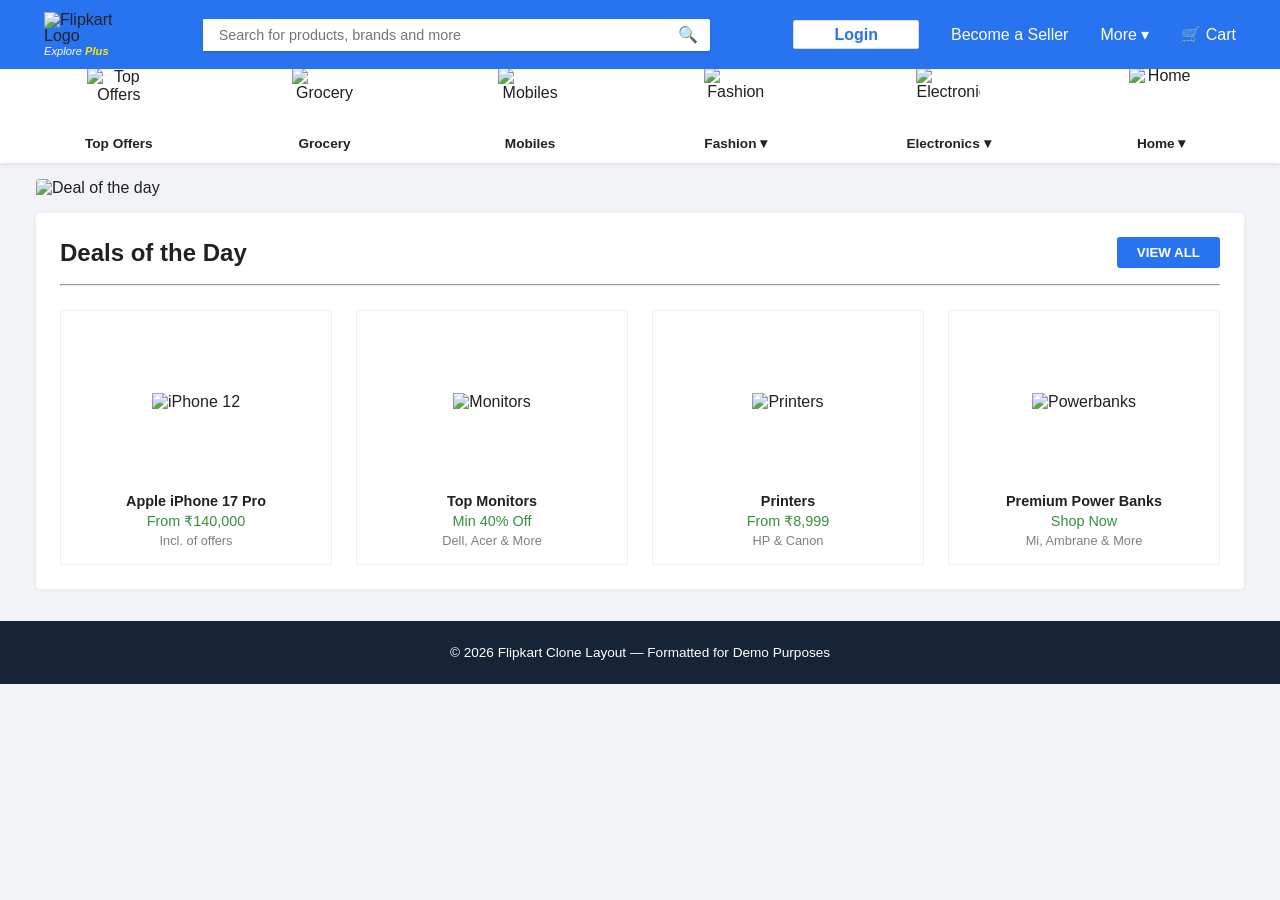
==== index.html @ 4e275f4f "Add Project Files" ====
<!DOCTYPE html>
<html lang="en">
<head>
    <meta charset="UTF-8">
    <meta name="viewport" content="width=device-width, initial-scale=1.0">
    <title>Flipkart Clone</title>
    <link rel="stylesheet" href="style.css">
</head>
<body>

    <header class="navbar">
        <div class="nav-container">
            <div class="brand-toggle">
                <div class="hamburger" id="hamburger">
                    <span class="bar"></span>
                    <span class="bar"></span>
                    <span class="bar"></span>
                </div>
                <div class="logo">
                    <img src="https://img1a.flixcart.com/www/linchpin/fk-cp-zion/img/flipkart-plus_8d85f4.png" alt="Flipkart Logo" width="75">
                    <span class="explore-plus">Explore <span>Plus</span></span>
                </div>
            </div>

            <div class="search-container">
                <input type="text" placeholder="Search for products, brands and more" class="search-input">
                <button class="search-btn">🔍</button>
            </div>

            <div class="nav-actions" id="nav-actions">
                <button class="login-btn">Login</button>
                <a href="#" class="nav-item">Become a Seller</a>
                <a href="#" class="nav-item">More ▾</a>
                <a href="#" class="nav-item cart">🛒 Cart</a>
            </div>
        </div>
    </header>

    <section class="categories-bar">
        <div class="category-item">
            <img src="https://rukminim1.flixcart.com/flap/128/128/image/f15c02bfeb02d15d.png" alt="Top Offers">
            <span>Top Offers</span>
        </div>
        <div class="category-item">
            <img src="https://ootymaligai.com/wp-content/uploads/2020/10/grocery-350x350.png" alt="Grocery">
            <span>Grocery</span>
        </div>
        <div class="category-item">
            <img src="https://rukminim2.flixcart.com/image/1536/1536/xif0q/mobile/x/7/t/-enriched-transparent-original-imahgqnz4hjyk6fh.png?q=90" alt="Mobiles">
            <span>Mobiles</span>
        </div>
        <div class="category-item">
            <img src="https://rukminim1.flixcart.com/flap/128/128/image/82b3ca5fb2301045.png" alt="Fashion">
            <span>Fashion ▾</span>
        </div>
        <div class="category-item">
            <img src="https://rukminim1.flixcart.com/flap/128/128/image/69c6589653afdb9a.png" alt="Electronics">
            <span>Electronics ▾</span>
        </div>
        <div class="category-item">
            <img src="https://www.domesticappliances.philips.co.in/cdn/shop/files/NEWFC9352_01_1_78044d91-89f1-48e8-8097-39a422f800c5.png?v=1756195748&width=600" alt="Home">
            <span>Home ▾</span>
        </div>
    </section>

    <main class="main-content">
        
        <div class="promo-banner">
            <img src="https://rukminim1.flixcart.com/flap/1688/280/image/75a64152a140d7c3.jpg" alt="Deal of the day" class="banner-img">
        </div>

        <section class="deals-section">
            <div class="deals-header">
                <h2>Deals of the Day</h2>
                <button class="view-all-btn">VIEW ALL</button>
            </div>
            <hr>
            
            <div class="product-grid">
                <div class="product-card">
                    <div class="img-wrapper">
                        <img src="https://store.storeimages.cdn-apple.com/1/as-images.apple.com/is/iphone-17-pro-finish-select-202509-6-3inch-cosmicorange?wid=5120&hei=2880&fmt=webp&qlt=90&.v=[base64]&traceId=1" alt="iPhone 12">
                    </div>
                    <p class="product-title">Apple iPhone 17 Pro</p>
                    <p class="product-discount">From ₹140,000</p>
                    <p class="product-tag">Incl. of offers</p>
                </div>
                <div class="product-card">
                    <div class="img-wrapper">
                        <img src="https://rukminim2.flixcart.com/image/1536/1536/xif0q/monitor/v/n/s/zeb-ea22-fhd-led-full-hd-22-2024-zeb-ea22-fhd-led-zebronics-original-imahkhk3xzbdsgdn.jpeg?q=90" alt="Monitors">
                    </div>
                    <p class="product-title">Top Monitors</p>
                    <p class="product-discount">Min 40% Off</p>
                    <p class="product-tag">Dell, Acer & More</p>
                </div>
                <div class="product-card">
                    <div class="img-wrapper">
                        <img src="https://static1.industrybuying.com/products/it-electronics/printers/multifunction-printers/ITE.PRI.35947925_1668218148407.webp" alt="Printers">
                    </div>
                    <p class="product-title">Printers</p>
                    <p class="product-discount">From ₹8,999</p>
                    <p class="product-tag">HP & Canon</p>
                </div>
                <div class="product-card">
                    <div class="img-wrapper">
                        <img src="https://images.dailyobjects.com/marche/product-images/1809/loop-qi2-certified-magsafe-compatible-aluminium-power-bank-10000-mah-titanium-images/Titanium-DailyObjects-Loop-MagSafe-Qi2-Battery-Pack-10000.png?tr=cm-pad_resize,v-3?tr=cm-pad_resize,v-3,q-auto,f-auto,w-760,h-616,dpr-2" alt="Powerbanks">
                    </div>
                    <p class="product-title">Premium Power Banks</p>
                    <p class="product-discount">Shop Now</p>
                    <p class="product-tag">Mi, Ambrane & More</p>
                </div>
            </div>
        </section>
    </main>

    <footer>
        <p>© 2026 Flipkart Clone Layout — Formatted for Demo Purposes</p>
    </footer>

    <script src="script.js"></script>
</body>
</html>
---- style.css ----
/* --- Global Resets & Theme Colors --- */
:root {
    --flipkart-blue: #2874f0;
    --flipkart-yellow: #ffe500;
    --bg-gray: #f1f3f6;
    --text-dark: #212121;
}

* {
    margin: 0;
    padding: 0;
    box-sizing: border-box;
    font-family: Roboto, Arial, sans-serif;
}

body {
    background-color: var(--bg-gray);
    color: var(--text-dark);
}

/* --- Header / Navbar Styling --- */
.navbar {
    background-color: var(--flipkart-blue);
    position: fixed;
    top: 0;
    width: 100%;
    z-index: 1000;
    padding: 0.75rem 0;
}

.nav-container {
    max-width: 1240px;
    margin: 0 auto;
    display: flex;
    align-items: center;
    justify-content: space-between;
    padding: 0 1.5rem;
}

.brand-toggle {
    display: flex;
    align-items: center;
    gap: 1rem;
}

.logo {
    display: flex;
    flex-direction: column;
    line-height: 1;
}

.explore-plus {
    font-size: 0.7rem;
    font-style: italic;
    color: white;
    margin-top: 2px;
}

.explore-plus span {
    color: var(--flipkart-yellow);
    font-weight: bold;
}

/* Search Bar Layout */
.search-container {
    flex-grow: 0.6;
    display: flex;
    background: #fff;
    border-radius: 2px;
    box-shadow: 0 2px 4px rgba(0,0,0,0.1);
}

.search-input {
    width: 100%;
    border: none;
    outline: none;
    padding: 0.5rem 1rem;
    font-size: 0.9rem;
}

.search-btn {
    border: none;
    background: transparent;
    padding: 0 0.75rem;
    cursor: pointer;
    font-size: 1rem;
    color: var(--flipkart-blue);
}

.nav-actions {
    display: flex;
    align-items: center;
    gap: 2rem;
}

.nav-item {
    color: white;
    text-decoration: none;
    font-size: 1rem;
    font-weight: 500;
}

.login-btn {
    background-color: #ffffff;
    color: var(--flipkart-blue);
    border: 1px solid #dbdbdb;
    padding: 0.3rem 2.5rem;
    border-radius: 2px;
    font-weight: bold;
    cursor: pointer;
    font-size: 1rem;
}

/* Hamburger Setup */
.hamburger {
    display: none;
    cursor: pointer;
}

.bar {
    display: block;
    width: 22px;
    height: 2px;
    margin: 4px 0;
    background-color: white;
    transition: 0.3s ease;
}

/* --- Category Top Bar --- */
.categories-bar {
    background: white;
    display: flex;
    justify-content: space-around;
    align-items: center;
    margin-top: 55px; /* Compenses for fixed navbar */
    padding: 0.75rem 1rem;
    box-shadow: 0 1px 5px rgba(0,0,0,0.1);
    overflow-x: auto; /* Scrollable if squeezed */
}

.category-item {
    display: flex;
    flex-direction: column;
    align-items: center;
    text-align: center;
    min-width: 70px;
    cursor: pointer;
}

.category-item img {
    width: 64px;
    height: 64px;
    object-fit: contain;
    margin-bottom: 0.25rem;
}

.category-item span {
    font-size: 0.85rem;
    font-weight: bold;
}

/* --- Main Layout Grid / Sections --- */
.main-content {
    max-width: 1240px;
    margin: 1rem auto;
    padding: 0 1rem;
}

.promo-banner {
    width: 100%;
    margin-bottom: 1rem;
}

.banner-img {
    width: 100%;
    height: auto;
    border-radius: 4px;
}

/* Product Showcases Layout */
.deals-section {
    background: white;
    padding: 1.5rem;
    border-radius: 4px;
    box-shadow: 0 1px 5px rgba(0,0,0,0.05);
}

.deals-header {
    display: flex;
    justify-content: space-between;
    align-items: center;
    margin-bottom: 1rem;
}

.view-all-btn {
    background: var(--flipkart-blue);
    color: white;
    border: none;
    padding: 0.5rem 1.25rem;
    font-weight: bold;
    border-radius: 3px;
    cursor: pointer;
}

.product-grid {
    display: grid;
    grid-template-columns: repeat(auto-fit, minmax(220px, 1fr));
    gap: 1.5rem;
    padding-top: 1.5rem;
}

.product-card {
    border: 1px solid #f0f0f0;
    text-align: center;
    padding: 1rem;
    transition: transform 0.2s;
    background: #fff;
    cursor: pointer;
}

.product-card:hover {
    transform: scale(1.02);
}

.img-wrapper {
    height: 150px;
    display: flex;
    align-items: center;
    justify-content: center;
    margin-bottom: 1rem;
}

.img-wrapper img {
    max-height: 100%;
    max-width: 100%;
    object-fit: contain;
}

.product-title {
    font-weight: bold;
    font-size: 0.9rem;
    margin-bottom: 4px;
}

.product-discount {
    color: #388e3c;
    font-size: 0.9rem;
    margin-bottom: 4px;
}

.product-tag {
    color: #7f7f7f;
    font-size: 0.8rem;
}

footer {
    background-color: #172337;
    color: #fff;
    text-align: center;
    padding: 1.5rem;
    margin-top: 2rem;
    font-size: 0.85rem;
}

/* --- Responsive Media Queries Breakpoint --- */
@media (max-width: 900px) {
    .hamburger {
        display: block;
    }

    .nav-actions {
        position: fixed;
        top: 52px;
        left: -100%;
        flex-direction: column;
        background-color: var(--flipkart-blue);
        width: 70%;
        height: calc(100vh - 52px);
        padding: 2rem;
        gap: 1.5rem;
        align-items: flex-start;
        transition: left 0.3s ease;
        box-shadow: 4px 0 10px rgba(0,0,0,0.2);
    }

    .nav-actions.active {
        left: 0;
    }

    .login-btn {
        width: 100%;
        text-align: center;
    }

    .search-container {
        margin: 0 0.5rem;
        flex-grow: 1;
    }
}

@media (max-width: 600px) {
    .category-item img {
        width: 45px;
        height: 45px;
    }
    .category-item span {
        font-size: 0.75rem;
    }
    .product-grid {
        grid-template-columns: repeat(2, 1fr); /* 2 grid layouts on small phones */
        gap: 0.5rem;
    }
}
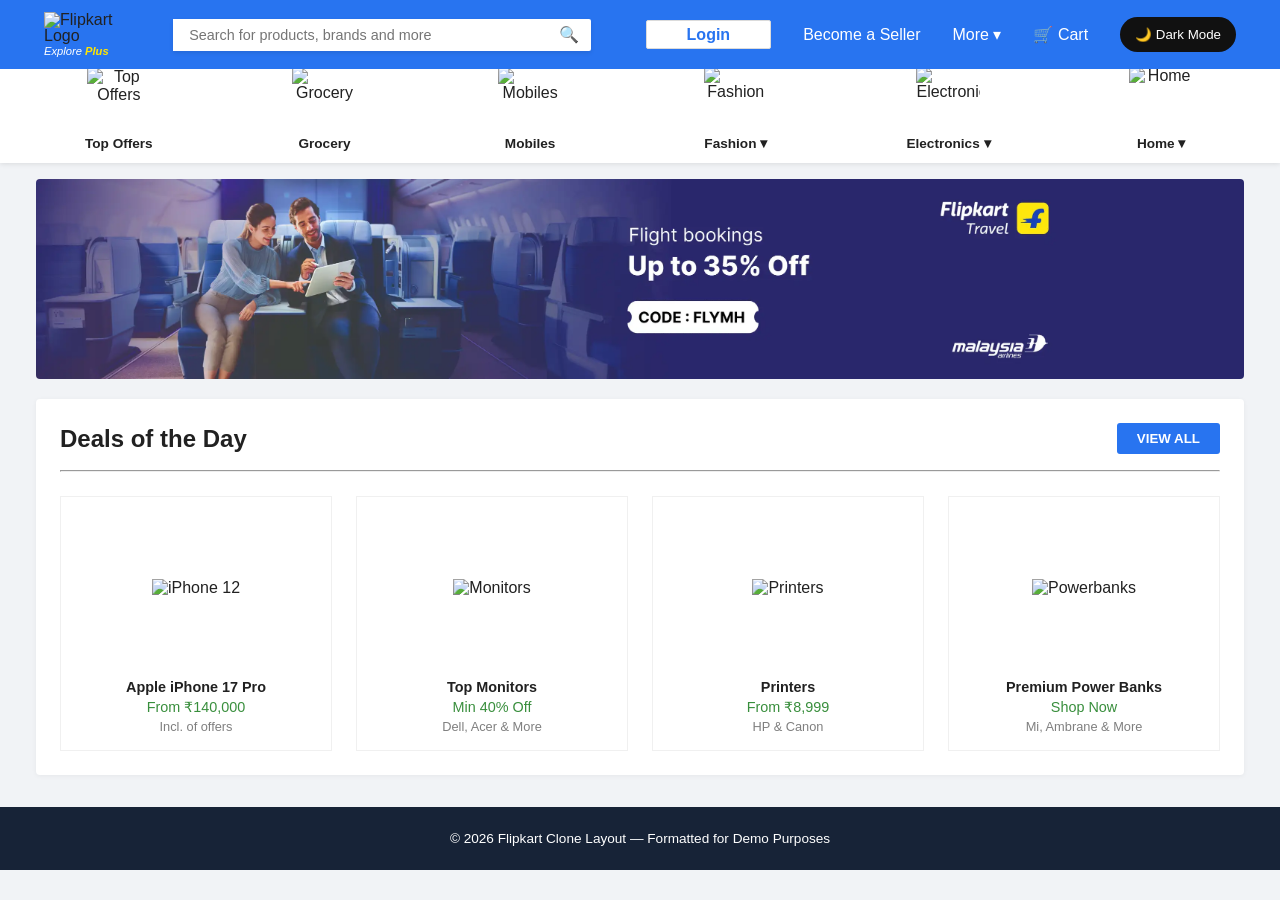
==== commit 0ef3e77b: "Add Project file" ====
--- a/index.html
+++ b/index.html
@@ -1,11 +1,13 @@
 <!DOCTYPE html>
 <html lang="en">
+
 <head>
     <meta charset="UTF-8">
     <meta name="viewport" content="width=device-width, initial-scale=1.0">
     <title>Flipkart Clone</title>
     <link rel="stylesheet" href="style.css">
 </head>
+
 <body>
 
     <header class="navbar">
@@ -17,7 +19,8 @@
                     <span class="bar"></span>
                 </div>
                 <div class="logo">
-                    <img src="https://img1a.flixcart.com/www/linchpin/fk-cp-zion/img/flipkart-plus_8d85f4.png" alt="Flipkart Logo" width="75">
+                    <img src="https://img1a.flixcart.com/www/linchpin/fk-cp-zion/img/flipkart-plus_8d85f4.png"
+                        alt="Flipkart Logo" width="75">
                     <span class="explore-plus">Explore <span>Plus</span></span>
                 </div>
             </div>
@@ -31,7 +34,10 @@
                 <button class="login-btn">Login</button>
                 <a href="#" class="nav-item">Become a Seller</a>
                 <a href="#" class="nav-item">More ▾</a>
-                <a href="#" class="nav-item cart">🛒 Cart</a>
+                <a href="./cart/cart.html" class="nav-item cart">🛒 Cart</a>
+                <button id="themeBtn" onclick="darkMode()">
+                    🌙 Dark Mode
+                </button>
             </div>
         </div>
     </header>
@@ -46,7 +52,8 @@
             <span>Grocery</span>
         </div>
         <div class="category-item">
-            <img src="https://rukminim2.flixcart.com/image/1536/1536/xif0q/mobile/x/7/t/-enriched-transparent-original-imahgqnz4hjyk6fh.png?q=90" alt="Mobiles">
+            <img src="https://rukminim2.flixcart.com/image/1536/1536/xif0q/mobile/x/7/t/-enriched-transparent-original-imahgqnz4hjyk6fh.png?q=90"
+                alt="Mobiles">
             <span>Mobiles</span>
         </div>
         <div class="category-item">
@@ -58,15 +65,16 @@
             <span>Electronics ▾</span>
         </div>
         <div class="category-item">
-            <img src="https://www.domesticappliances.philips.co.in/cdn/shop/files/NEWFC9352_01_1_78044d91-89f1-48e8-8097-39a422f800c5.png?v=1756195748&width=600" alt="Home">
+            <img src="https://www.domesticappliances.philips.co.in/cdn/shop/files/NEWFC9352_01_1_78044d91-89f1-48e8-8097-39a422f800c5.png?v=1756195748&width=600"
+                alt="Home">
             <span>Home ▾</span>
         </div>
     </section>
 
     <main class="main-content">
-        
+
         <div class="promo-banner">
-            <img src="https://rukminim1.flixcart.com/flap/1688/280/image/75a64152a140d7c3.jpg" alt="Deal of the day" class="banner-img">
+            <img src="./img/main-img.webp" alt="Deal of the day" class="banner-img">
         </div>
 
         <section class="deals-section">
@@ -75,11 +83,12 @@
                 <button class="view-all-btn">VIEW ALL</button>
             </div>
             <hr>
-            
+
             <div class="product-grid">
                 <div class="product-card">
                     <div class="img-wrapper">
-                        <img src="https://store.storeimages.cdn-apple.com/1/as-images.apple.com/is/iphone-17-pro-finish-select-202509-6-3inch-cosmicorange?wid=5120&hei=2880&fmt=webp&qlt=90&.v=[base64]&traceId=1" alt="iPhone 12">
+                        <img src="https://store.storeimages.cdn-apple.com/1/as-images.apple.com/is/iphone-17-pro-finish-select-202509-6-3inch-cosmicorange?wid=5120&hei=2880&fmt=webp&qlt=90&.v=[base64]&traceId=1"
+                            alt="iPhone 12">
                     </div>
                     <p class="product-title">Apple iPhone 17 Pro</p>
                     <p class="product-discount">From ₹140,000</p>
@@ -87,7 +96,8 @@
                 </div>
                 <div class="product-card">
                     <div class="img-wrapper">
-                        <img src="https://rukminim2.flixcart.com/image/1536/1536/xif0q/monitor/v/n/s/zeb-ea22-fhd-led-full-hd-22-2024-zeb-ea22-fhd-led-zebronics-original-imahkhk3xzbdsgdn.jpeg?q=90" alt="Monitors">
+                        <img src="https://rukminim2.flixcart.com/image/1536/1536/xif0q/monitor/v/n/s/zeb-ea22-fhd-led-full-hd-22-2024-zeb-ea22-fhd-led-zebronics-original-imahkhk3xzbdsgdn.jpeg?q=90"
+                            alt="Monitors">
                     </div>
                     <p class="product-title">Top Monitors</p>
                     <p class="product-discount">Min 40% Off</p>
@@ -95,7 +105,8 @@
                 </div>
                 <div class="product-card">
                     <div class="img-wrapper">
-                        <img src="https://static1.industrybuying.com/products/it-electronics/printers/multifunction-printers/ITE.PRI.35947925_1668218148407.webp" alt="Printers">
+                        <img src="https://static1.industrybuying.com/products/it-electronics/printers/multifunction-printers/ITE.PRI.35947925_1668218148407.webp"
+                            alt="Printers">
                     </div>
                     <p class="product-title">Printers</p>
                     <p class="product-discount">From ₹8,999</p>
@@ -103,7 +114,8 @@
                 </div>
                 <div class="product-card">
                     <div class="img-wrapper">
-                        <img src="https://images.dailyobjects.com/marche/product-images/1809/loop-qi2-certified-magsafe-compatible-aluminium-power-bank-10000-mah-titanium-images/Titanium-DailyObjects-Loop-MagSafe-Qi2-Battery-Pack-10000.png?tr=cm-pad_resize,v-3?tr=cm-pad_resize,v-3,q-auto,f-auto,w-760,h-616,dpr-2" alt="Powerbanks">
+                        <img src="https://images.dailyobjects.com/marche/product-images/1809/loop-qi2-certified-magsafe-compatible-aluminium-power-bank-10000-mah-titanium-images/Titanium-DailyObjects-Loop-MagSafe-Qi2-Battery-Pack-10000.png?tr=cm-pad_resize,v-3?tr=cm-pad_resize,v-3,q-auto,f-auto,w-760,h-616,dpr-2"
+                            alt="Powerbanks">
                     </div>
                     <p class="product-title">Premium Power Banks</p>
                     <p class="product-discount">Shop Now</p>
@@ -119,4 +131,5 @@
 
     <script src="script.js"></script>
 </body>
+
 </html>
--- a/style.css
+++ b/style.css
@@ -67,7 +67,7 @@
     display: flex;
     background: #fff;
     border-radius: 2px;
-    box-shadow: 0 2px 4px rgba(0,0,0,0.1);
+    box-shadow: 0 2px 4px rgba(0, 0, 0, 0.1);
 }
 
 .search-input {
@@ -132,10 +132,12 @@
     display: flex;
     justify-content: space-around;
     align-items: center;
-    margin-top: 55px; /* Compenses for fixed navbar */
+    margin-top: 55px;
+    /* Compenses for fixed navbar */
     padding: 0.75rem 1rem;
-    box-shadow: 0 1px 5px rgba(0,0,0,0.1);
-    overflow-x: auto; /* Scrollable if squeezed */
+    box-shadow: 0 1px 5px rgba(0, 0, 0, 0.1);
+    overflow-x: auto;
+    /* Scrollable if squeezed */
 }
 
 .category-item {
@@ -182,7 +184,7 @@
     background: white;
     padding: 1.5rem;
     border-radius: 4px;
-    box-shadow: 0 1px 5px rgba(0,0,0,0.05);
+    box-shadow: 0 1px 5px rgba(0, 0, 0, 0.05);
 }
 
 .deals-header {
@@ -280,7 +282,7 @@
         gap: 1.5rem;
         align-items: flex-start;
         transition: left 0.3s ease;
-        box-shadow: 4px 0 10px rgba(0,0,0,0.2);
+        box-shadow: 4px 0 10px rgba(0, 0, 0, 0.2);
     }
 
     .nav-actions.active {
@@ -303,11 +305,56 @@
         width: 45px;
         height: 45px;
     }
+
     .category-item span {
         font-size: 0.75rem;
     }
+
     .product-grid {
-        grid-template-columns: repeat(2, 1fr); /* 2 grid layouts on small phones */
+        grid-template-columns: repeat(2, 1fr);
+        /* 2 grid layouts on small phones */
         gap: 0.5rem;
     }
+}
+
+/* Dark Mode */
+
+.dark {
+
+    background: #121212;
+    color: white;
+
+}
+
+
+.dark header {
+
+    background: #000;
+    color: white;
+
+}
+
+
+.dark .card {
+    background: #1e1e1e;
+    color: white;
+}
+
+.dark .cartBox {
+    background: #1e1e1e;
+    color: white;
+}
+
+.dark button {
+    background: #333;
+    color: white;
+}
+
+#themeBtn {
+    background: #111;
+    color: white;
+    border: none;
+    padding: 10px 15px;
+    border-radius: 20px;
+    cursor: pointer;
 }
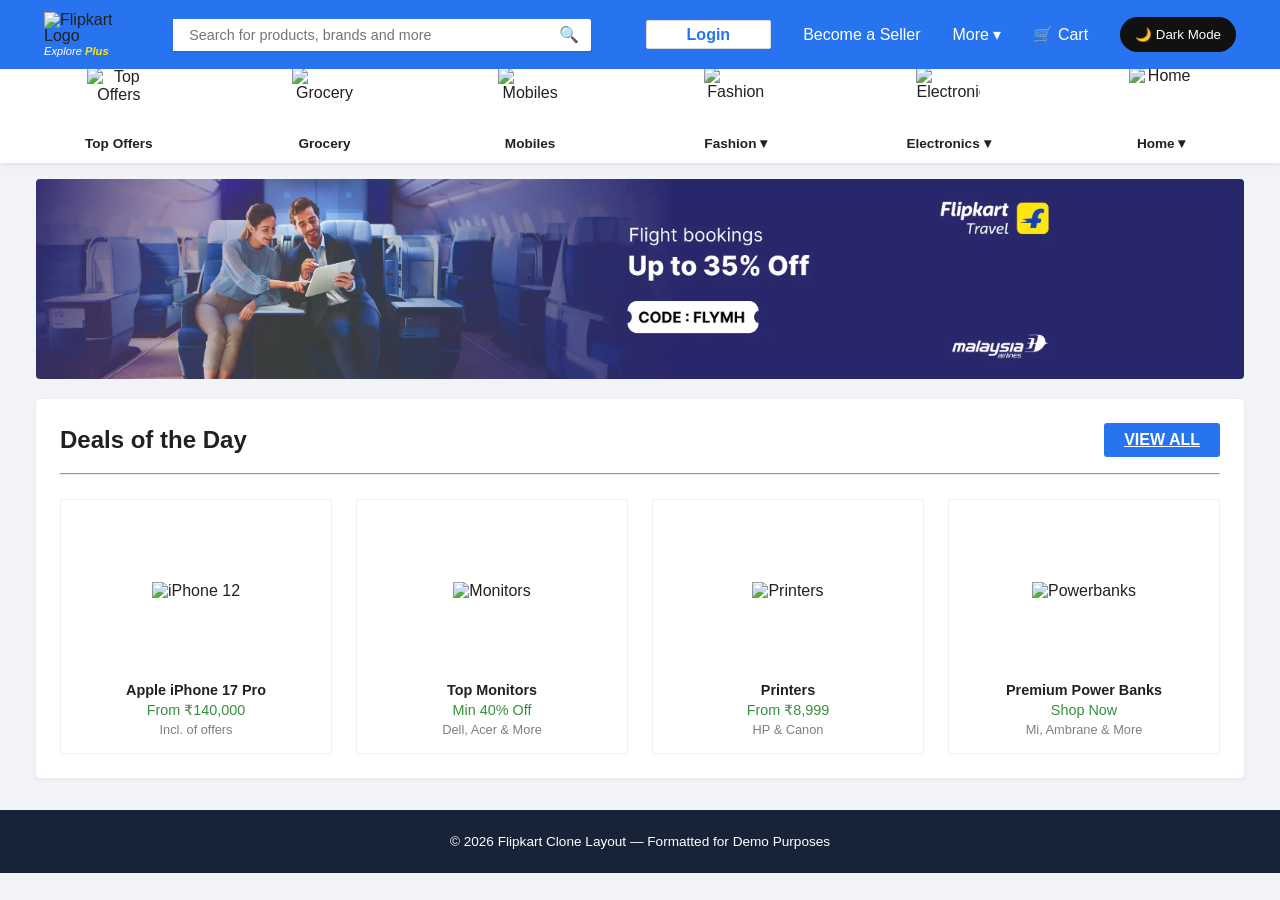
==== commit cccf743a: "Add Project file" ====
--- a/index.html
+++ b/index.html
@@ -80,7 +80,7 @@
         <section class="deals-section">
             <div class="deals-header">
                 <h2>Deals of the Day</h2>
-                <button class="view-all-btn">VIEW ALL</button>
+                <a href="./cart/viewAll/view.html" class="view-all-btn" >VIEW ALL</a>
             </div>
             <hr>
 
